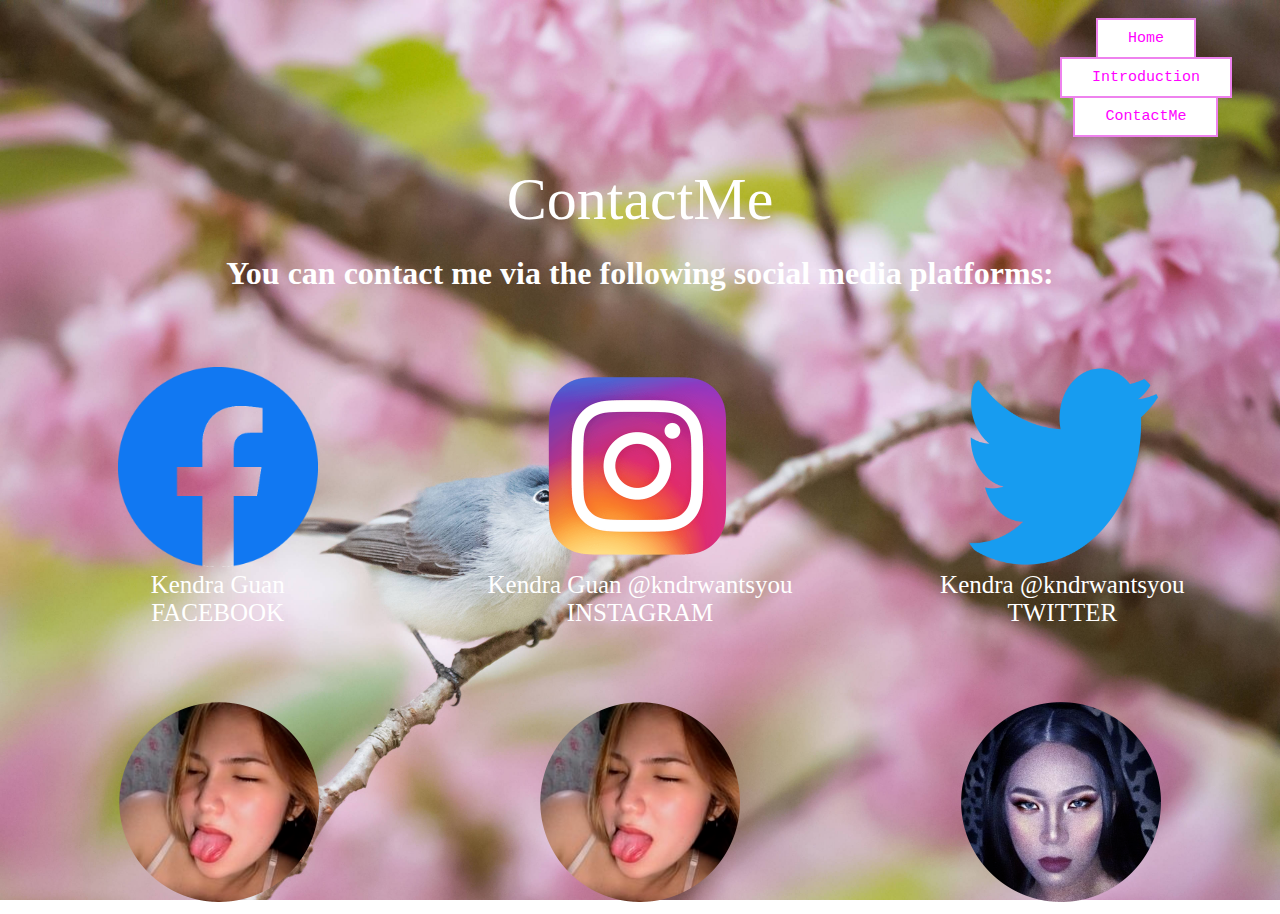
==== Kendra/Contact.html @ 26b36ebe "Updated" ====
<!DOCTYPE html>
<html>
<head>
<link rel="stylesheet" href="Contact.css">
</head>
<body>

<ul>
<li><a href="index.html">Home</a></li>
<li><a href="Introduce.html">Introduction</a></li>
<li><a href="Contact.html">ContactMe</a></li>
</ul>

<header>ContactMe</header>
<h1>You can contact me via the following social media platforms:</h1>

<table>
<tr>
<th>
<a href="https://www.facebook.com/queen.kenneth.aguilar"><img src="fb.png" alt="Facebook"></a>
</th>

<th>
<a href="https://www.instagram.com/kndrwantsyou/"><img src="ig.png" alt="Instagram"></a>
</div>
</th>

<th>
<a href="https://twitter.com/kndrwantsyou"><img src="Tweet.png" alt="Twitter"></a>
</th>
</tr>

<tr>
<td>Kendra Guan<br>FACEBOOK</td>
<td>Kendra Guan @kndrwantsyou<br>INSTAGRAM</td>
<td>Kendra @kndrwantsyou<br>TWITTER</td>
</tr>
</table>

<table>
<tr>
<th><img src="12.png"></th>
<th><img src="12.png"></th>
<th><img src="3.png"></th>
</tr>
</table>
</body>
</html>
---- Kendra/Contact.css ----
body { 
  background-image: url(imageback.jpg);
  background-repeat: no-repeat;
  background-attachment: fixed;
  background-size: 100% 100%;
}

ul{
text-align: center;
list-style-type: none;
margin: 10px 20px 30px 1200px;
float: right;
}

ul li{
display: inline-block;
margin: 10px 20px;
}

ul li a{
font-size: 15px;
font-family:courier;
text-decoration: none;
cursor: pointer;
padding: 10px 30px;
border: 2px solid violet;
color: fuchsia;
background-color: white;
}

ul li a:hover{
background-color: fuchsia;
color: aqua;
transition-duration: 1.5s;
}

header{
font-size: 60px;
text-align: center;
color: white;
font-family: georgia;
}

header:hover{
color: fuchsia;
transition: 1s;
}

img {
width: 200px;
height: 200px;
border-radius: 50px;
}

h1{
color: white;
text-align: center;
}

table{
width:100%;
margin: 75px 0px 0px 0px;
}

table, th, td{
  border: 0px solid black;
  border-collapse: collapse;
  text-align: center;
}

th{
  padding: 0px 70px 0px 70px;
  text-align: center;
}

th a:hover{
cursor: pointer;
}

td{
color: white;
text-align: center;
font-family: verdana;
padding: 0px 20px 0px 20px;
font-size: 25px;
}

td:hover{
color: fuchsia;
transition-duration: 1s;
}
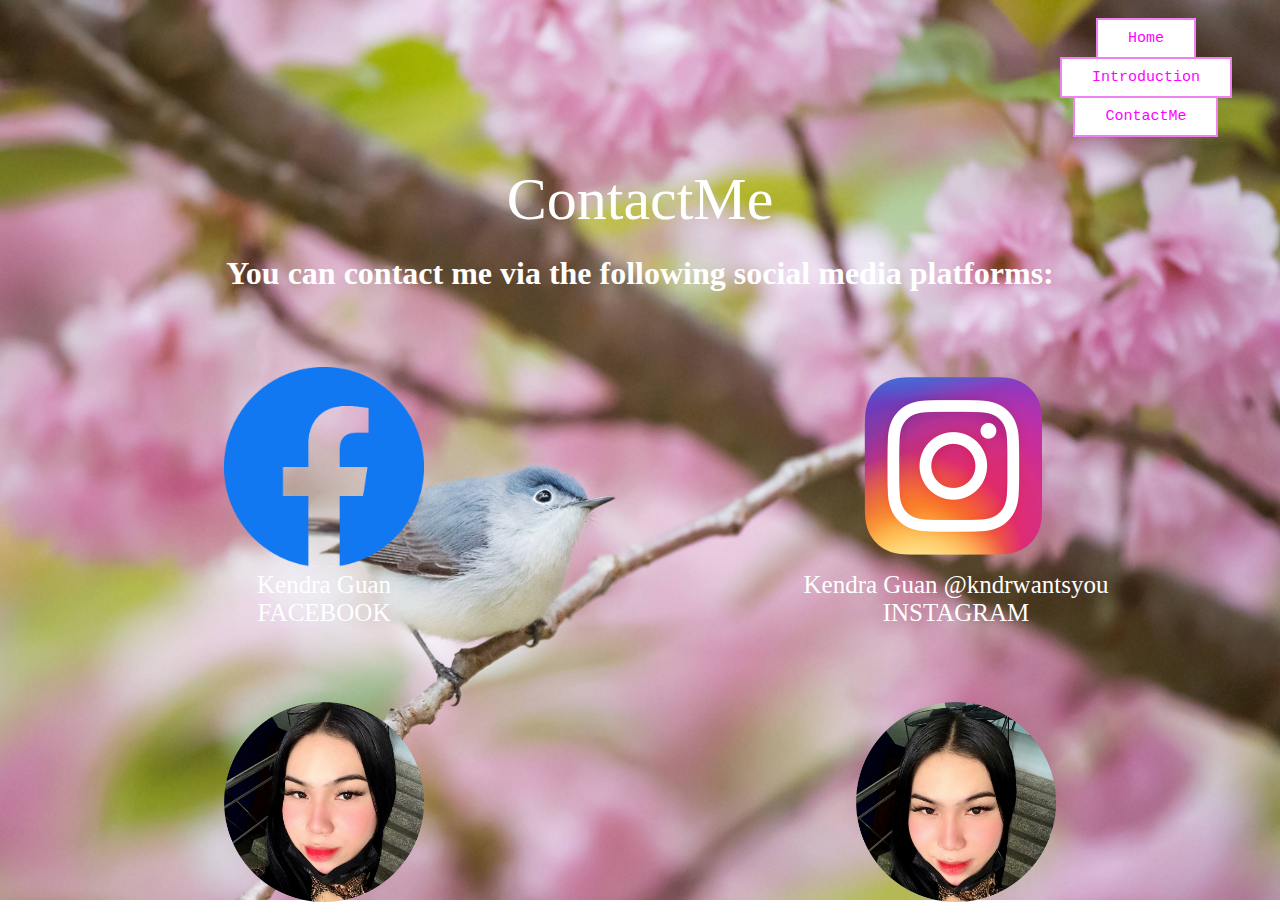
==== commit 1f8480af: "Updated" ====
--- a/Kendra/Contact.html
+++ b/Kendra/Contact.html
@@ -24,25 +24,22 @@
 <a href="https://www.instagram.com/kndrwantsyou/"><img src="ig.png" alt="Instagram"></a>
 </div>
 </th>
-
-<th>
-<a href="https://twitter.com/kndrwantsyou"><img src="Tweet.png" alt="Twitter"></a>
-</th>
 </tr>
 
 <tr>
 <td>Kendra Guan<br>FACEBOOK</td>
 <td>Kendra Guan @kndrwantsyou<br>INSTAGRAM</td>
-<td>Kendra @kndrwantsyou<br>TWITTER</td>
 </tr>
 </table>
 
+<div class="pic">
 <table>
 <tr>
-<th><img src="12.png"></th>
-<th><img src="12.png"></th>
-<th><img src="3.png"></th>
+<th><img src="1.png"></th>
+<th><img src="2.png"></th>
 </tr>
 </table>
+</div>
+
 </body>
 </html>--- a/Kendra/Contact.css
+++ b/Kendra/Contact.css
@@ -63,14 +63,12 @@
 }
 
 table, th, td{
-  border: 0px solid black;
-  border-collapse: collapse;
-  text-align: center;
+border: 0px solid black;
+border-collapse: collapse;
 }
 
 th{
-  padding: 0px 70px 0px 70px;
-  text-align: center;
+  padding: 0px 200px 0px 200px;
 }
 
 th a:hover{
@@ -79,13 +77,17 @@
 
 td{
 color: white;
+font-family: verdana;
 text-align: center;
-font-family: verdana;
-padding: 0px 20px 0px 20px;
+padding: 0px 100px 0px 100px;
 font-size: 25px;
 }
 
 td:hover{
 color: fuchsia;
 transition-duration: 1s;
+}
+
+.pic {
+padding: 0px 0px 0px 0px;
 }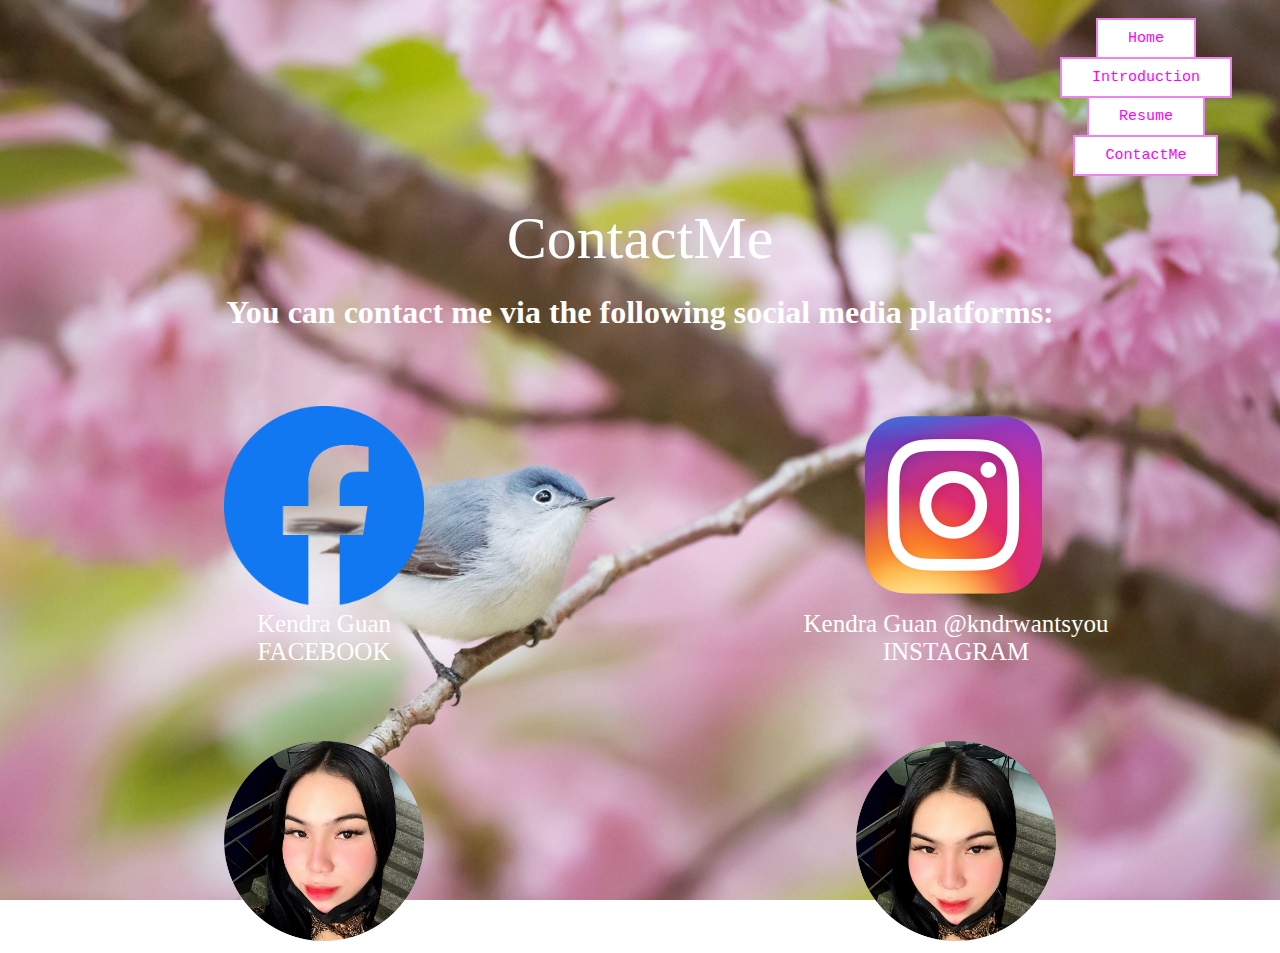
==== commit b51814fa: "Updated" ====
--- a/Kendra/Contact.html
+++ b/Kendra/Contact.html
@@ -8,6 +8,7 @@
 <ul>
 <li><a href="index.html">Home</a></li>
 <li><a href="Introduce.html">Introduction</a></li>
+<li><a href="Resume.html">Resume</a></li>
 <li><a href="Contact.html">ContactMe</a></li>
 </ul>
 
